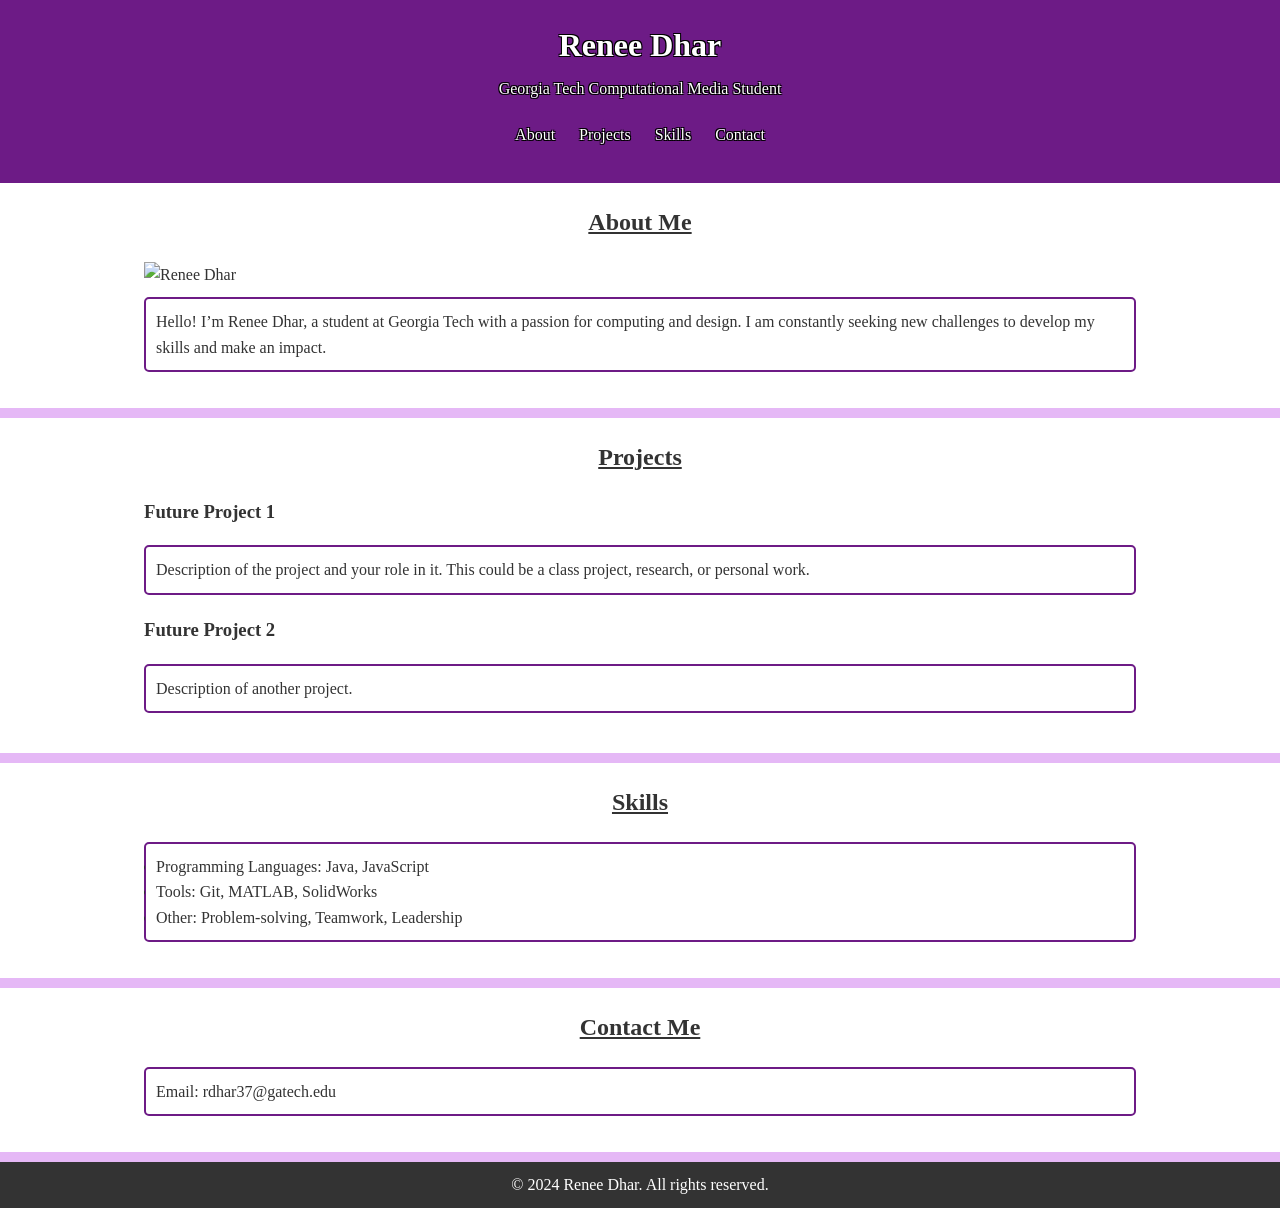
==== index.html @ af12a684 "Assignment 1" ====
<!DOCTYPE html>
<html lang="en">
<head>
    <meta charset="UTF-8">
    <meta name="viewport" content="width=device-width, initial-scale=1.0">
    <title>Renee Dhar | Personal Website</title>
    <link rel="stylesheet" href="styles.css">
</head>
<body>
    <header>
        <div class="container">
            <h1>Renee Dhar</h1>
            <p>Georgia Tech Computational Media Student</p>
            <nav>
                <ul>
                    <li><a href="#about">About</a></li>
                    <li><a href="#projects">Projects</a></li>
                    <li><a href="#skills">Skills</a></li>
                    <li><a href="#contact">Contact</a></li>
                </ul>
            </nav>
        </div>
    </header>

    <section id="about">
        <div class="container">
            <h2>About Me</h2>
            <img src="C:\Users\renee\OneDrive\Desktop\LMC 2700\RenD-928.github.io\IMG_4988 (1).jpg" alt="Renee Dhar" />
            <p>Hello! I’m Renee Dhar, a student at Georgia Tech with a passion for computing and design. I am constantly seeking new challenges to develop my skills and make an impact.</p>
        </div>
    </section>

    <section id="projects">
        <div class="container">
            <h2>Projects</h2>
            <div class="project">
                <h3>Future Project 1</h3>
                <p>Description of the project and your role in it. This could be a class project, research, or personal work.</p>
            </div>
            <div class="project">
                <h3>Future Project 2</h3>
                <p>Description of another project.</p>
            </div>
            <!-- Add more projects as needed -->
        </div>
    </section>

    <section id="skills">
        <div class="container">
            <h2>Skills</h2>
            <ul>
                <li>Programming Languages: Java, JavaScript</li>
                <li>Tools: Git, MATLAB, SolidWorks</li>
                <li>Other: Problem-solving, Teamwork, Leadership</li>
            </ul>
        </div>
    </section>

    <section id="contact">
        <div class="container">
            <h2>Contact Me</h2>
            <p>Email: rdhar37@gatech.edu</p>
            <!-- Add other contact methods if needed -->
        </div>
    </section>

    <footer>
        <div class="container">
            <p>&copy; 2024 Renee Dhar. All rights reserved.</p>
        </div>
    </footer>
</body>
</html>
---- styles.css ----
/* Global Styles */
body {
    font-family: Cambria, Cochin, Georgia, Times, 'Times New Roman', serif, sans-serif;
    line-height: 1.6;
    color: #333;
    margin: 0;
    padding: 0;
    background-color: #c761ec72;
}

.container {
    width: 80%;
    margin: auto;
    overflow: hidden;
}

/* Header */
header {
    background: #6d1b86 url('https://th.bing.com/th/id/R.3aa33653e1eca47b51ae969d2d3291a7?rik=z1APOzBNvWfs%2bw&riu=http%3a%2f%2fwww.homeatlanta.com%2fhomepictures%2fcentennial+park%2fMuseum+Tower+-+Rooftop+Twilight+View+2.jpg&ehk=qgIft8JtJ1qBKA7lSpBzZwmptgZDdvsh3cWKvuCPI7s%3d&risl=&pid=ImgRaw&r=0') no-repeat center center;
    background-size: cover;
    color: #ffffff;
    padding: 20px 0;
    text-align: center;
    text-shadow: -1px -1px 0 #000, 1px -1px 0 #000, -1px 1px 0 #000, 1px 1px 0 #000;
}

header h1 {
    margin: 0;
}

header p {
    margin: 5px 0 20px;
}

nav ul {
    list-style: none;
    padding: 0;
}

nav ul li {
    display: inline;
    margin: 0 10px;
}

nav ul li a {
    color: #fff;
    text-decoration: none;
}

nav ul li a:hover {
    text-decoration: underline;
}

/* Sections */
section {
    padding: 20px;
    background: #fff;
    margin-bottom: 10px;
}

section h2 {
    margin-top: 0;
    text-decoration: underline;
    text-align: center;
}

/* Borders around text inside subsections */
section p, section ul {
    border: 2px solid #6d1b86; /* Border color */
    border-radius: 5px; /* Optional: rounded corners */
    padding: 10px; /* Space between text and border */
    margin-top: 10px; /* Space above text */
}

.project {
    margin-bottom: 20px;
}

/* Footer */
footer {
    background: #333;
    color: #fff;
    text-align: center;
    padding: 10px 0;
}

footer p {
    margin: 0;
}
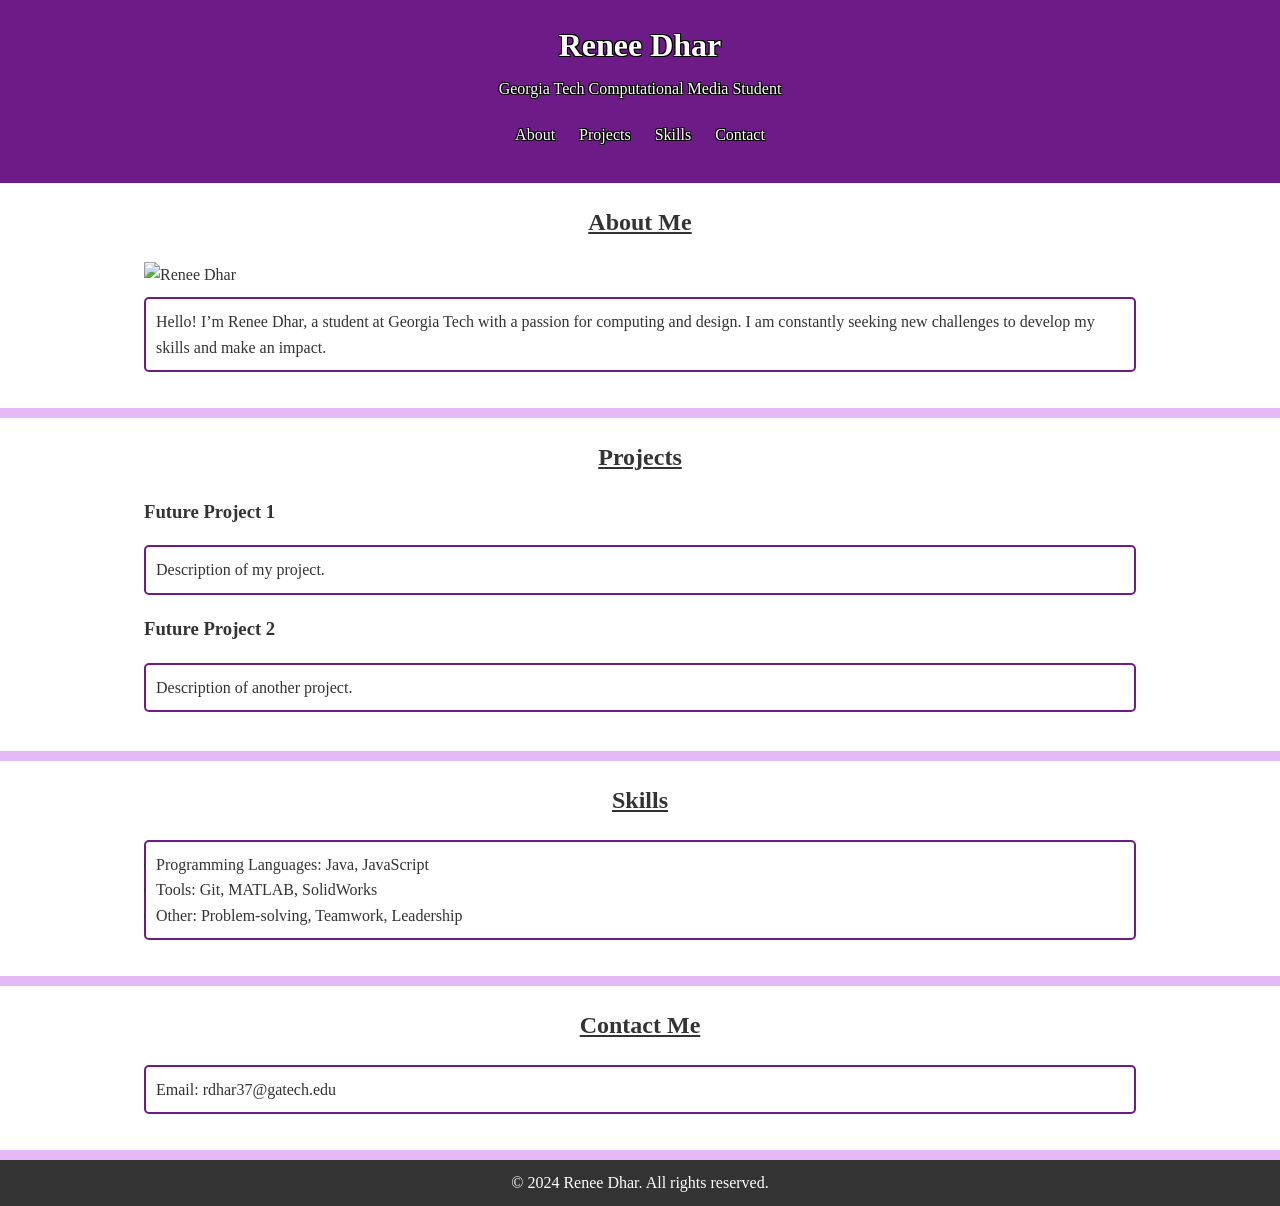
==== commit e1fd0f93: "Updated and synced" ====
--- a/index.html
+++ b/index.html
@@ -35,7 +35,7 @@
             <h2>Projects</h2>
             <div class="project">
                 <h3>Future Project 1</h3>
-                <p>Description of the project and your role in it. This could be a class project, research, or personal work.</p>
+                <p>Description of my project.</p>
             </div>
             <div class="project">
                 <h3>Future Project 2</h3>
--- a/styles.css
+++ b/styles.css
@@ -73,7 +73,7 @@
 }
 
 .project {
-    margin-bottom: 20px;
+    margin-bottom: 19px;
 }
 
 /* Footer */
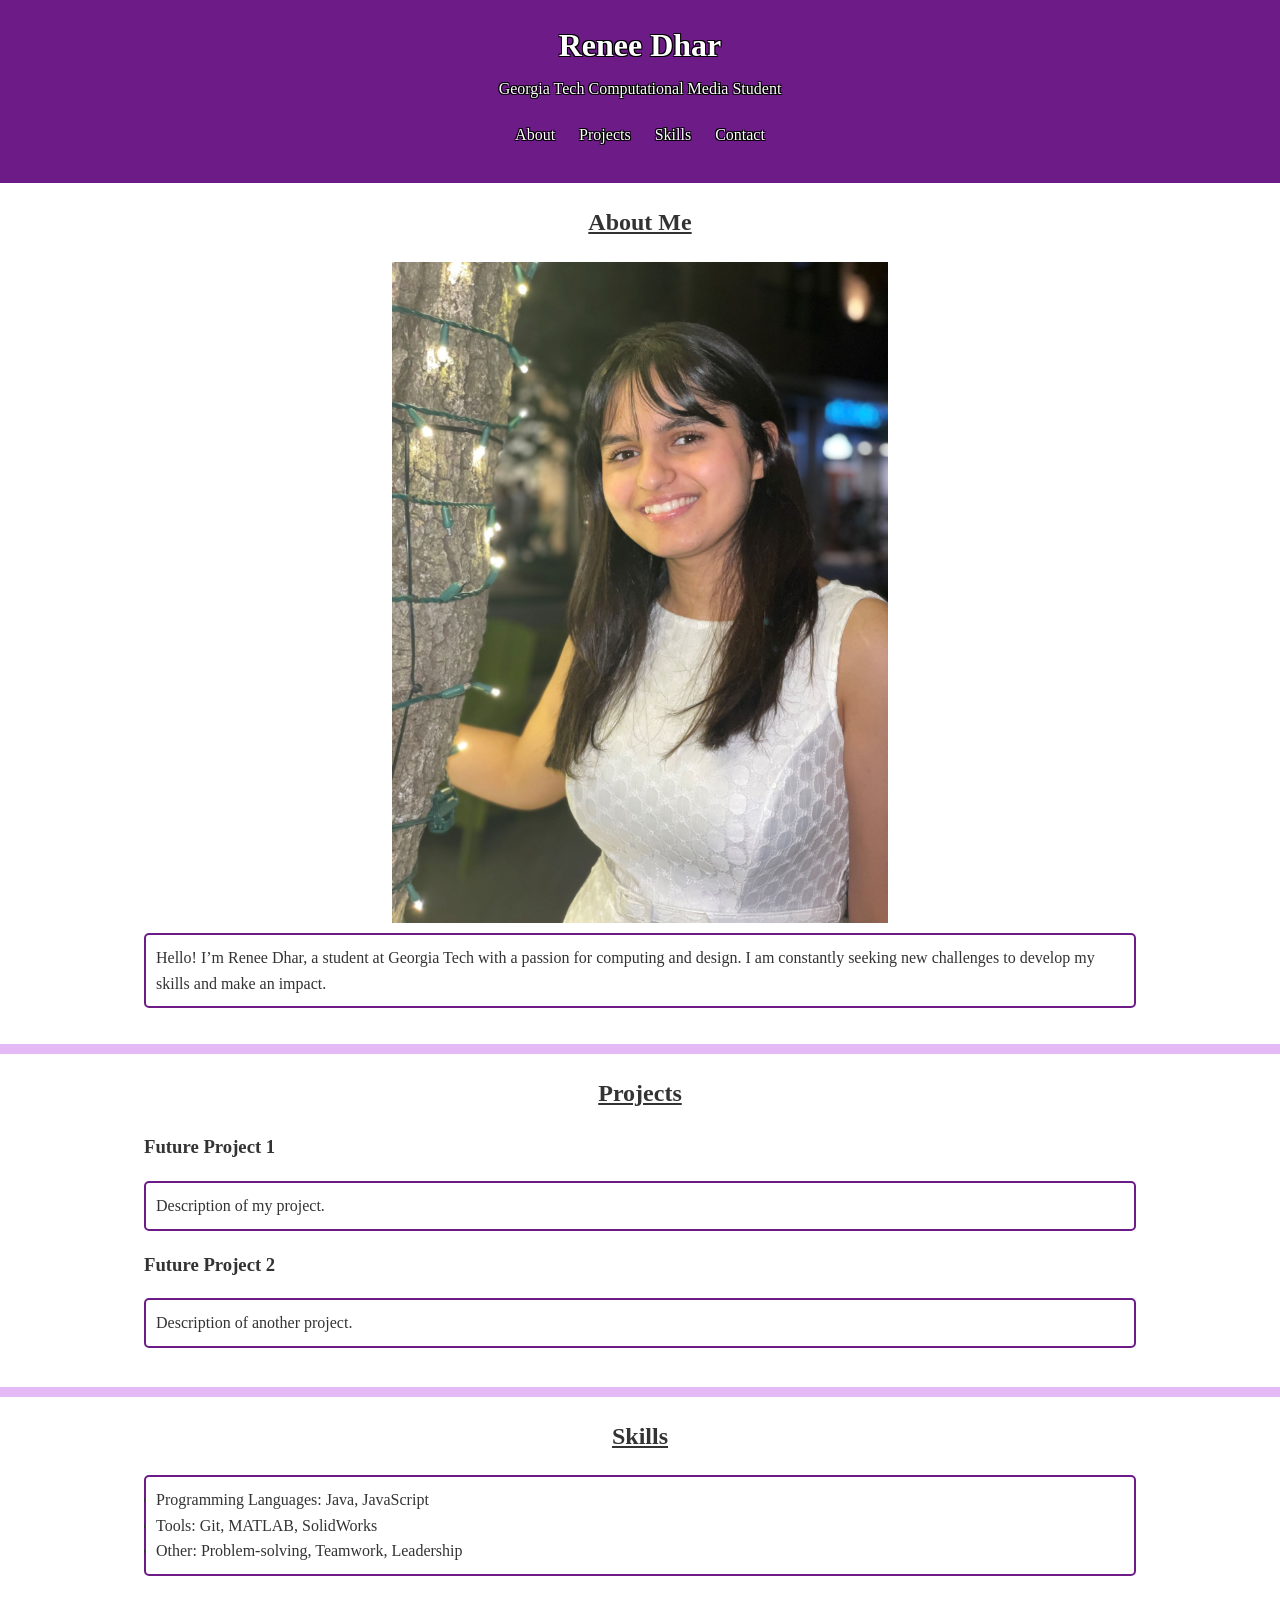
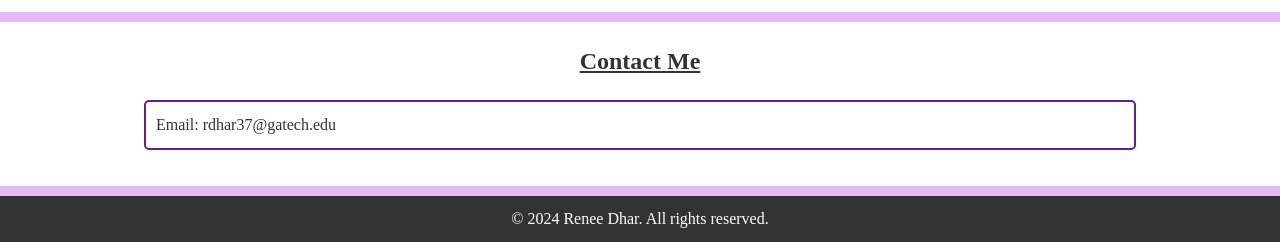
==== commit a2d10637: "Added picture" ====
--- a/index.html
+++ b/index.html
@@ -25,7 +25,8 @@
     <section id="about">
         <div class="container">
             <h2>About Me</h2>
-            <img src="C:\Users\renee\OneDrive\Desktop\LMC 2700\RenD-928.github.io\IMG_4988 (1).jpg" alt="Renee Dhar" />
+            <img src="IMG_4988 (1).jpg" alt="Renee Dhar" class="about-image" style="width: 50%; display: block; margin: 0 auto;" />
+
             <p>Hello! I’m Renee Dhar, a student at Georgia Tech with a passion for computing and design. I am constantly seeking new challenges to develop my skills and make an impact.</p>
         </div>
     </section>
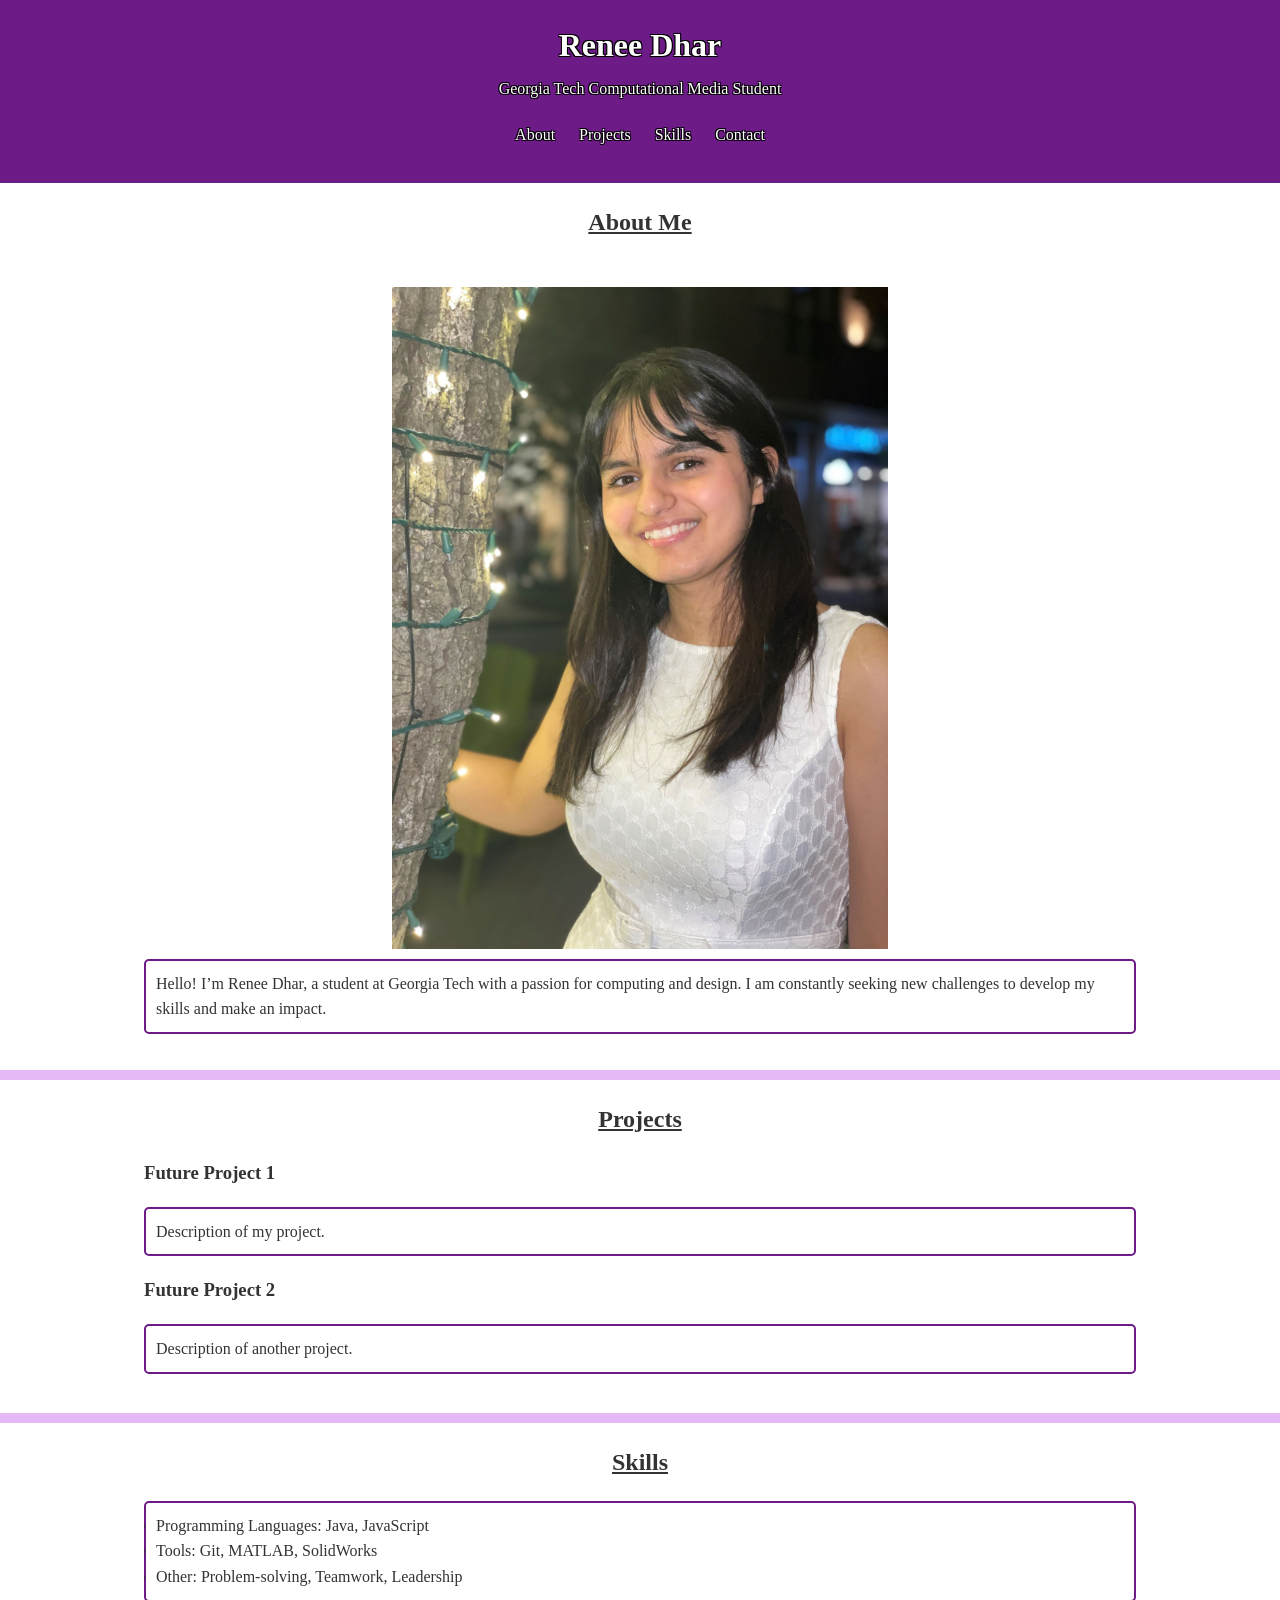
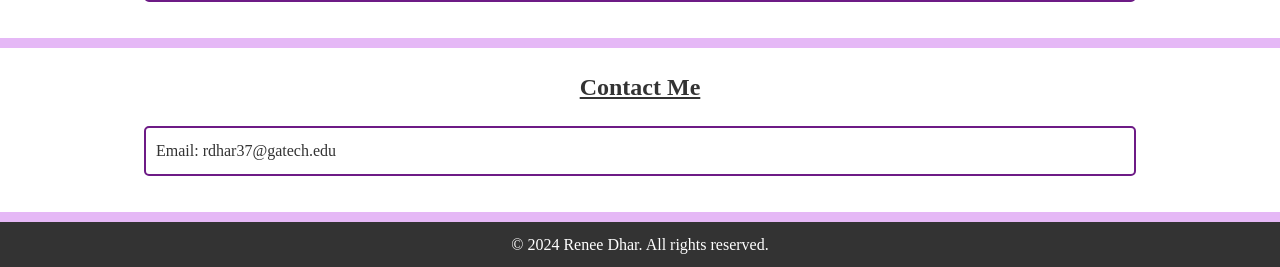
==== commit 48783124: "updated html" ====
--- a/index.html
+++ b/index.html
@@ -25,6 +25,7 @@
     <section id="about">
         <div class="container">
             <h2>About Me</h2>
+            <br>
             <img src="IMG_4988 (1).jpg" alt="Renee Dhar" class="about-image" style="width: 50%; display: block; margin: 0 auto;" />
 
             <p>Hello! I’m Renee Dhar, a student at Georgia Tech with a passion for computing and design. I am constantly seeking new challenges to develop my skills and make an impact.</p>
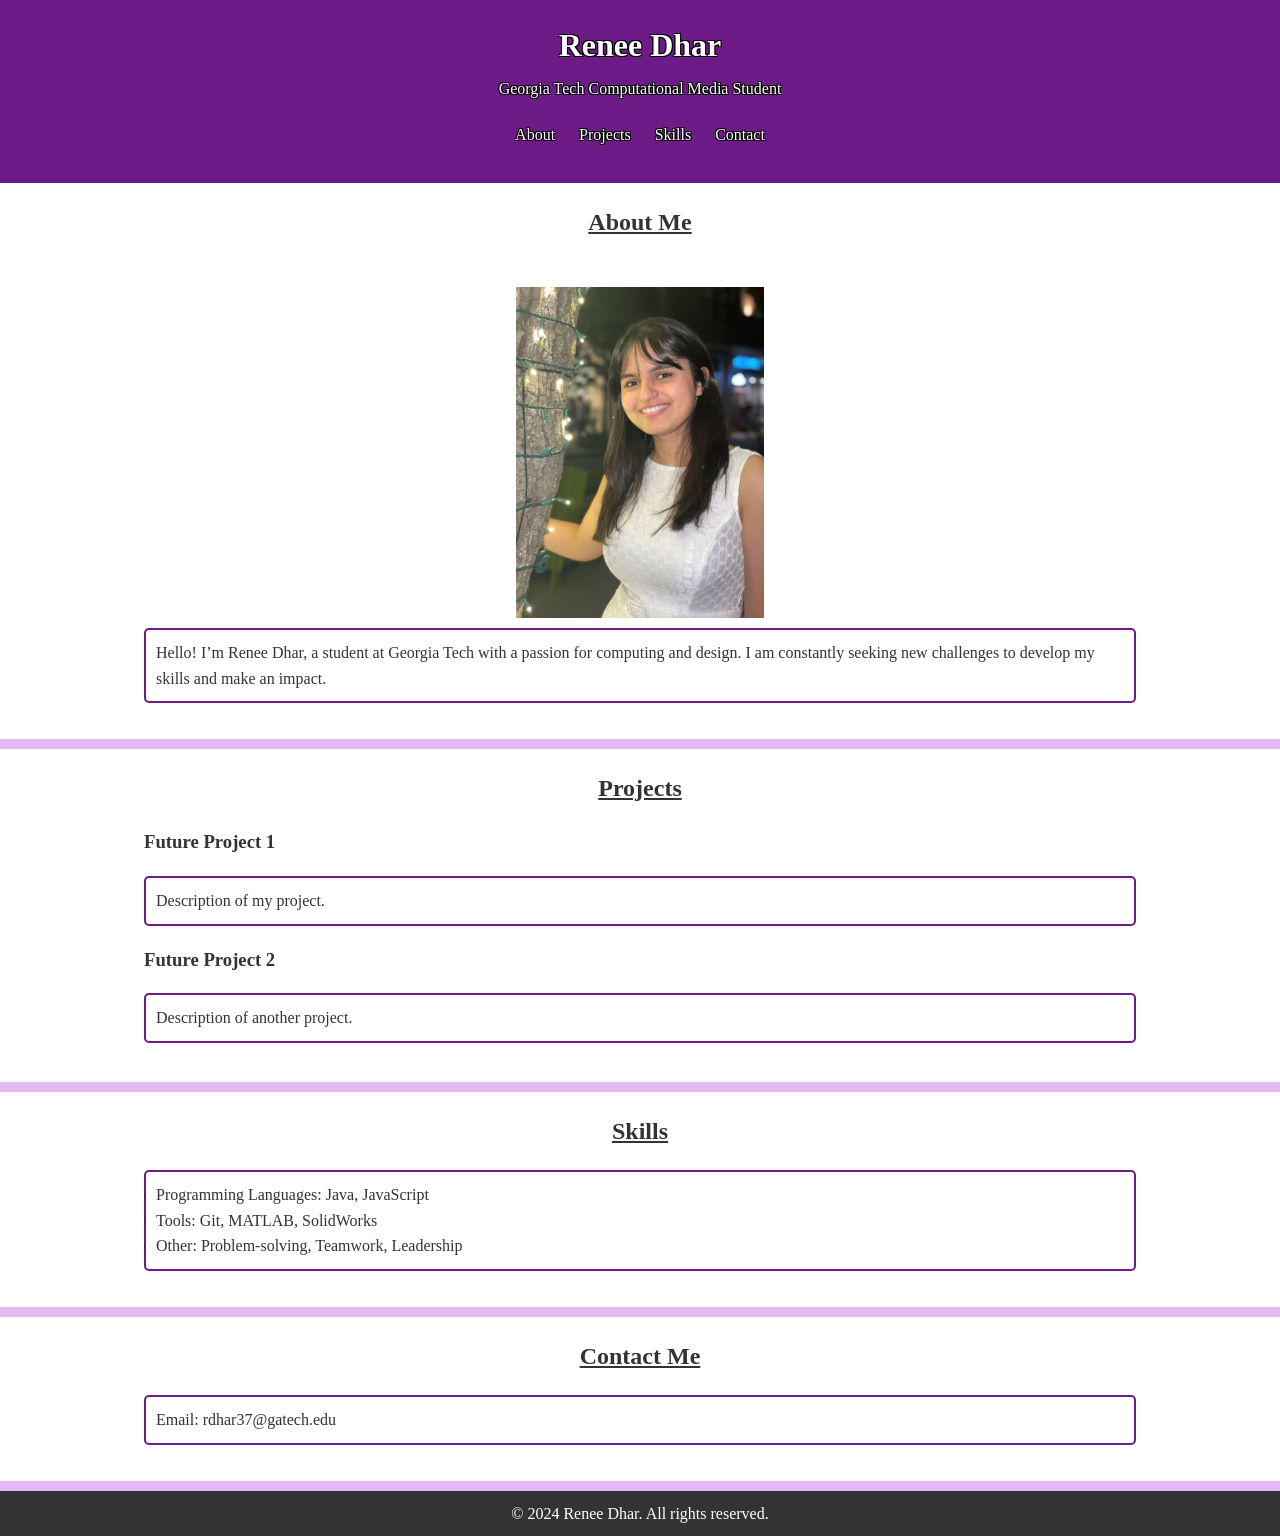
==== commit 3f5d5840: "changed size of image" ====
--- a/index.html
+++ b/index.html
@@ -26,7 +26,7 @@
         <div class="container">
             <h2>About Me</h2>
             <br>
-            <img src="IMG_4988 (1).jpg" alt="Renee Dhar" class="about-image" style="width: 50%; display: block; margin: 0 auto;" />
+            <img src="IMG_4988 (1).jpg" alt="Renee Dhar" class="about-image" style="width: 25%; display: block; margin: 0 auto;" />
 
             <p>Hello! I’m Renee Dhar, a student at Georgia Tech with a passion for computing and design. I am constantly seeking new challenges to develop my skills and make an impact.</p>
         </div>
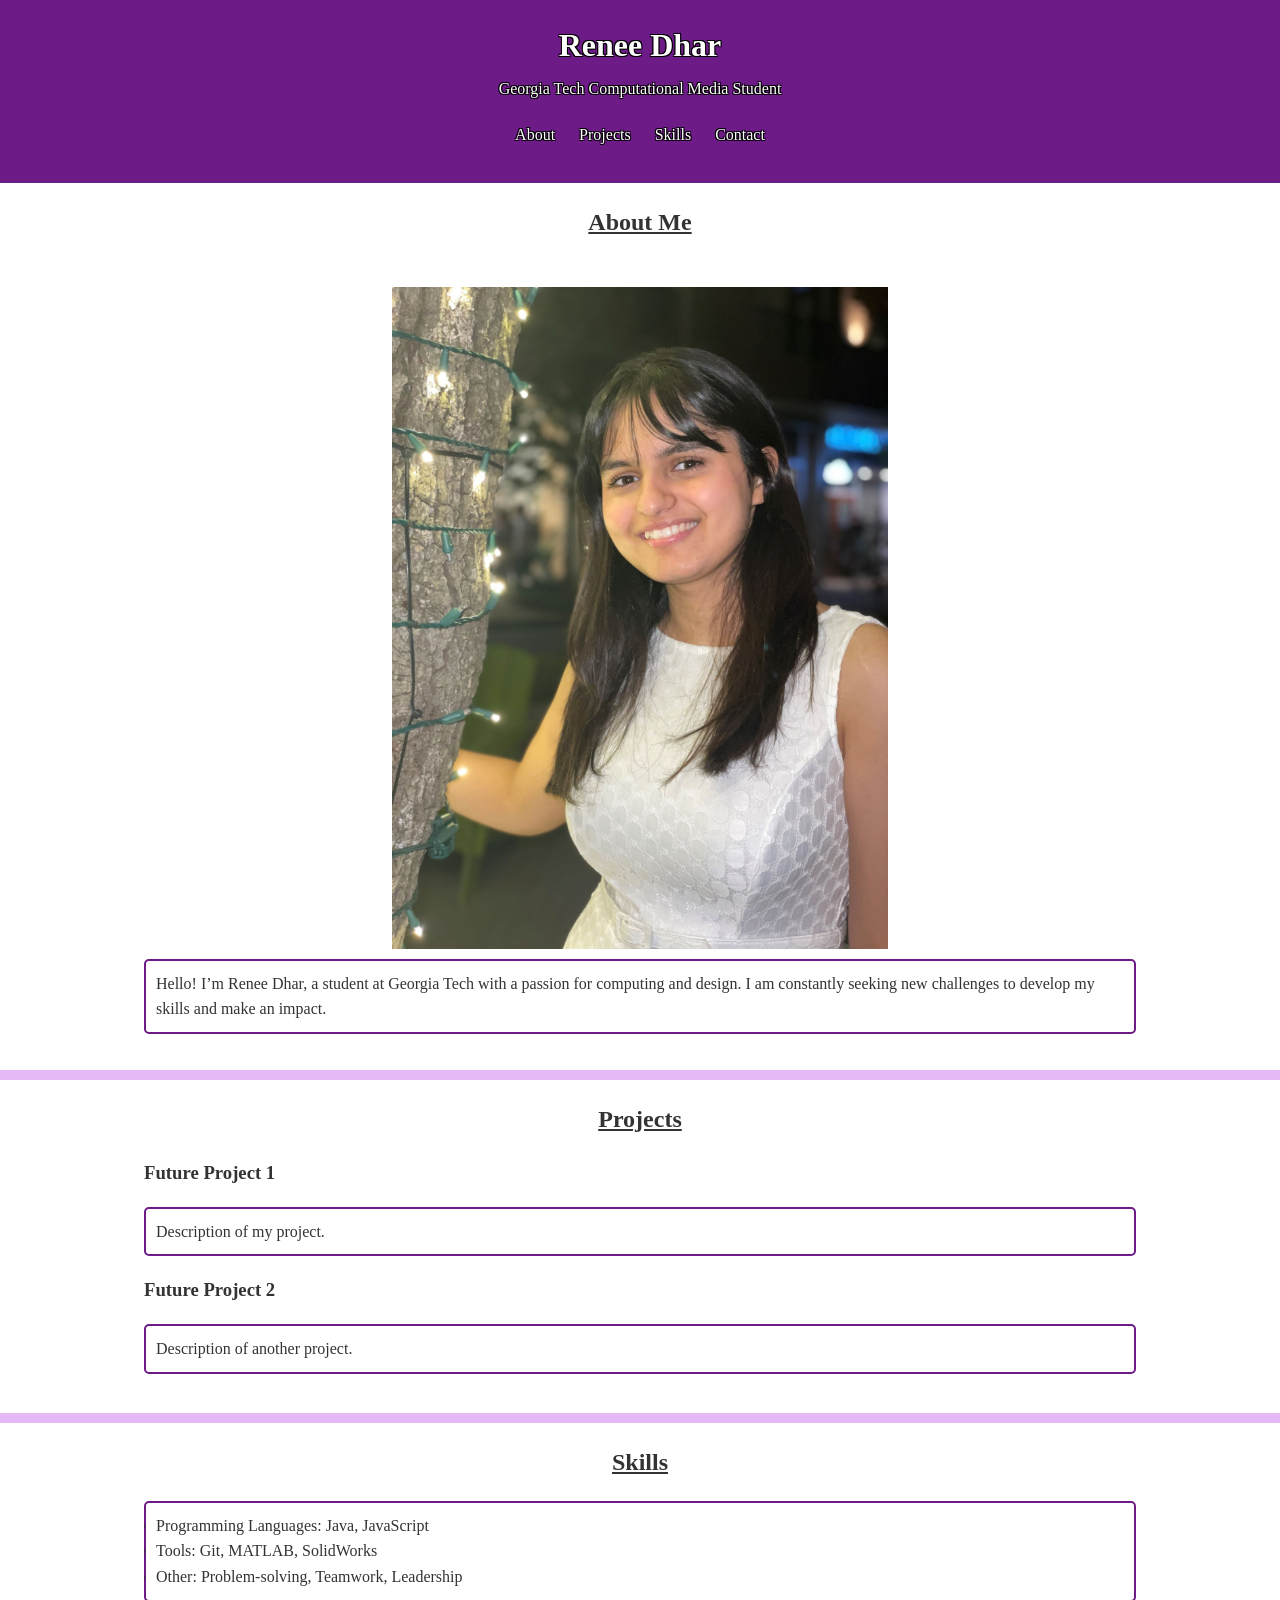
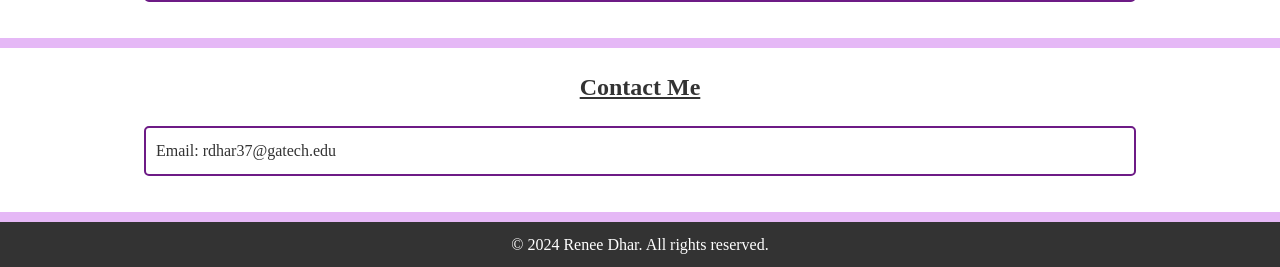
==== commit 640f420c: "changed pic to 50%" ====
--- a/index.html
+++ b/index.html
@@ -26,7 +26,7 @@
         <div class="container">
             <h2>About Me</h2>
             <br>
-            <img src="IMG_4988 (1).jpg" alt="Renee Dhar" class="about-image" style="width: 25%; display: block; margin: 0 auto;" />
+            <img src="IMG_4988 (1).jpg" alt="Renee Dhar" class="about-image" style="width: 50%; display: block; margin: 0 auto;" />
 
             <p>Hello! I’m Renee Dhar, a student at Georgia Tech with a passion for computing and design. I am constantly seeking new challenges to develop my skills and make an impact.</p>
         </div>
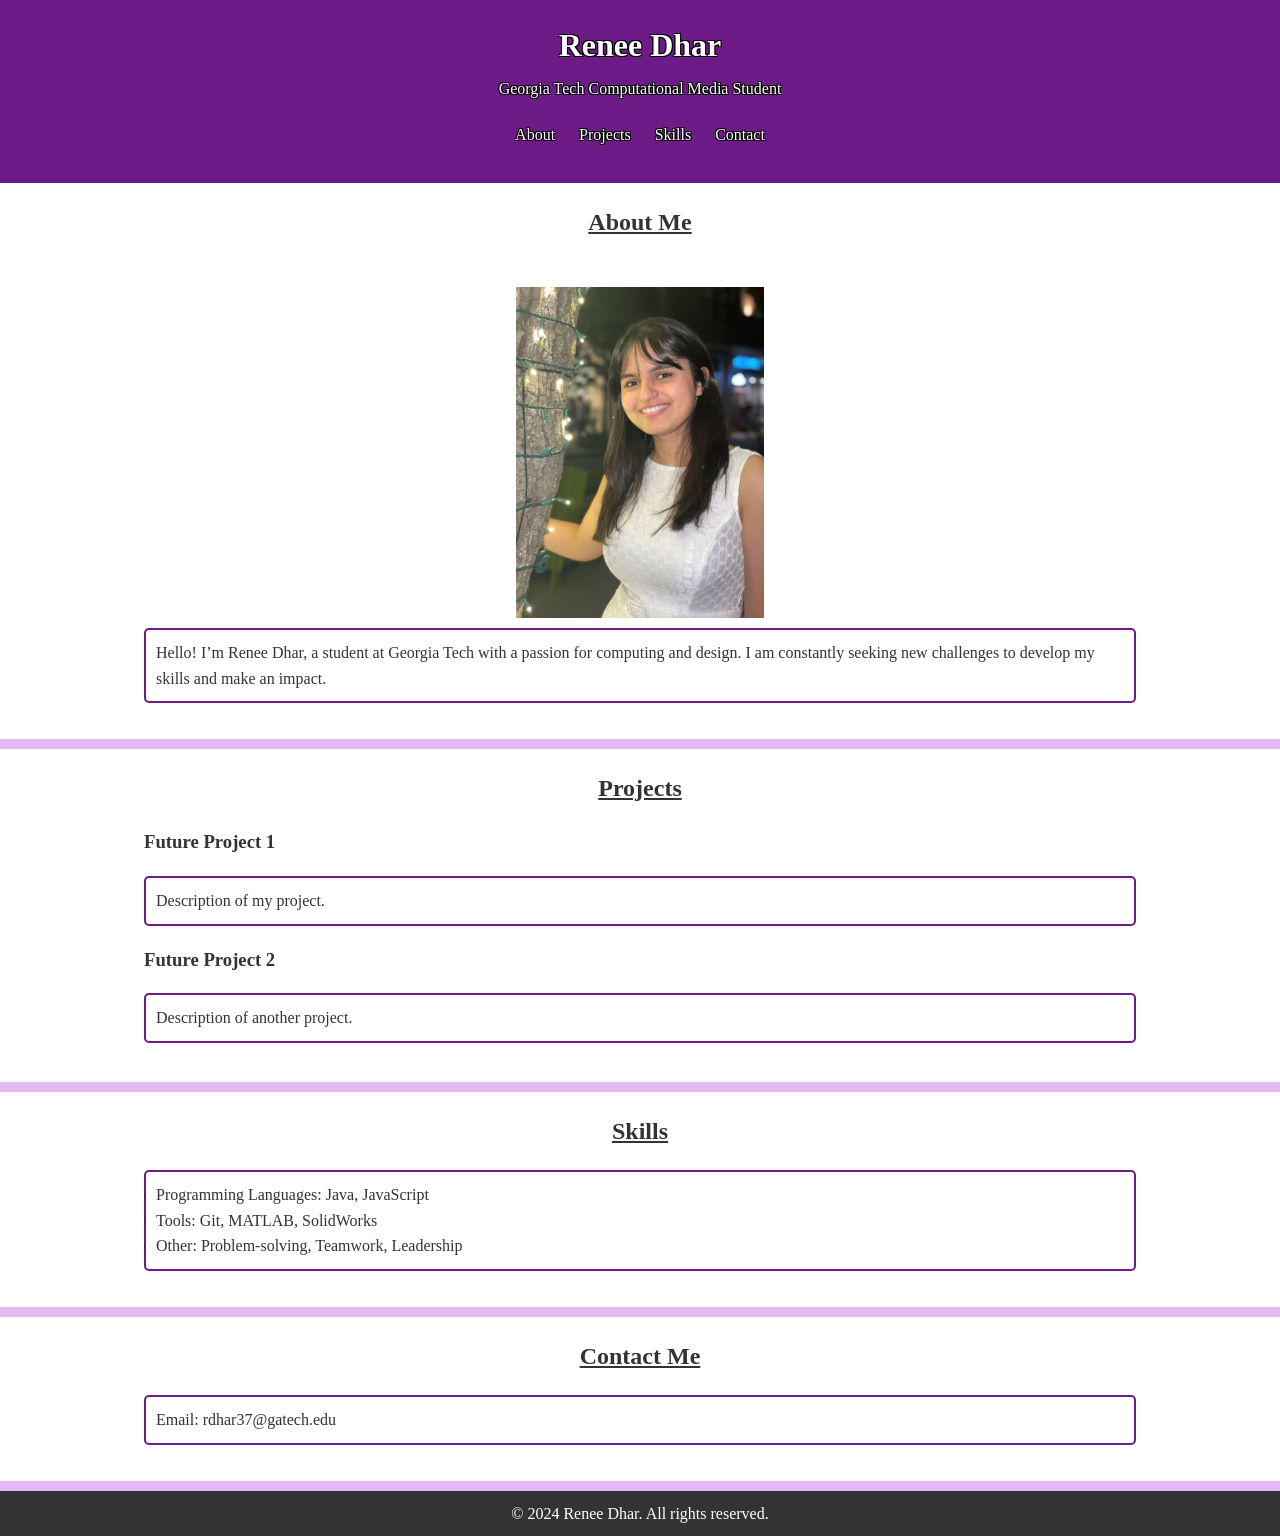
==== commit 4a07b2ea: "changed back to 25" ====
--- a/index.html
+++ b/index.html
@@ -26,7 +26,7 @@
         <div class="container">
             <h2>About Me</h2>
             <br>
-            <img src="IMG_4988 (1).jpg" alt="Renee Dhar" class="about-image" style="width: 50%; display: block; margin: 0 auto;" />
+            <img src="IMG_4988 (1).jpg" alt="Renee Dhar" class="about-image" style="width: 25%; display: block; margin: 0 auto;" />
 
             <p>Hello! I’m Renee Dhar, a student at Georgia Tech with a passion for computing and design. I am constantly seeking new challenges to develop my skills and make an impact.</p>
         </div>
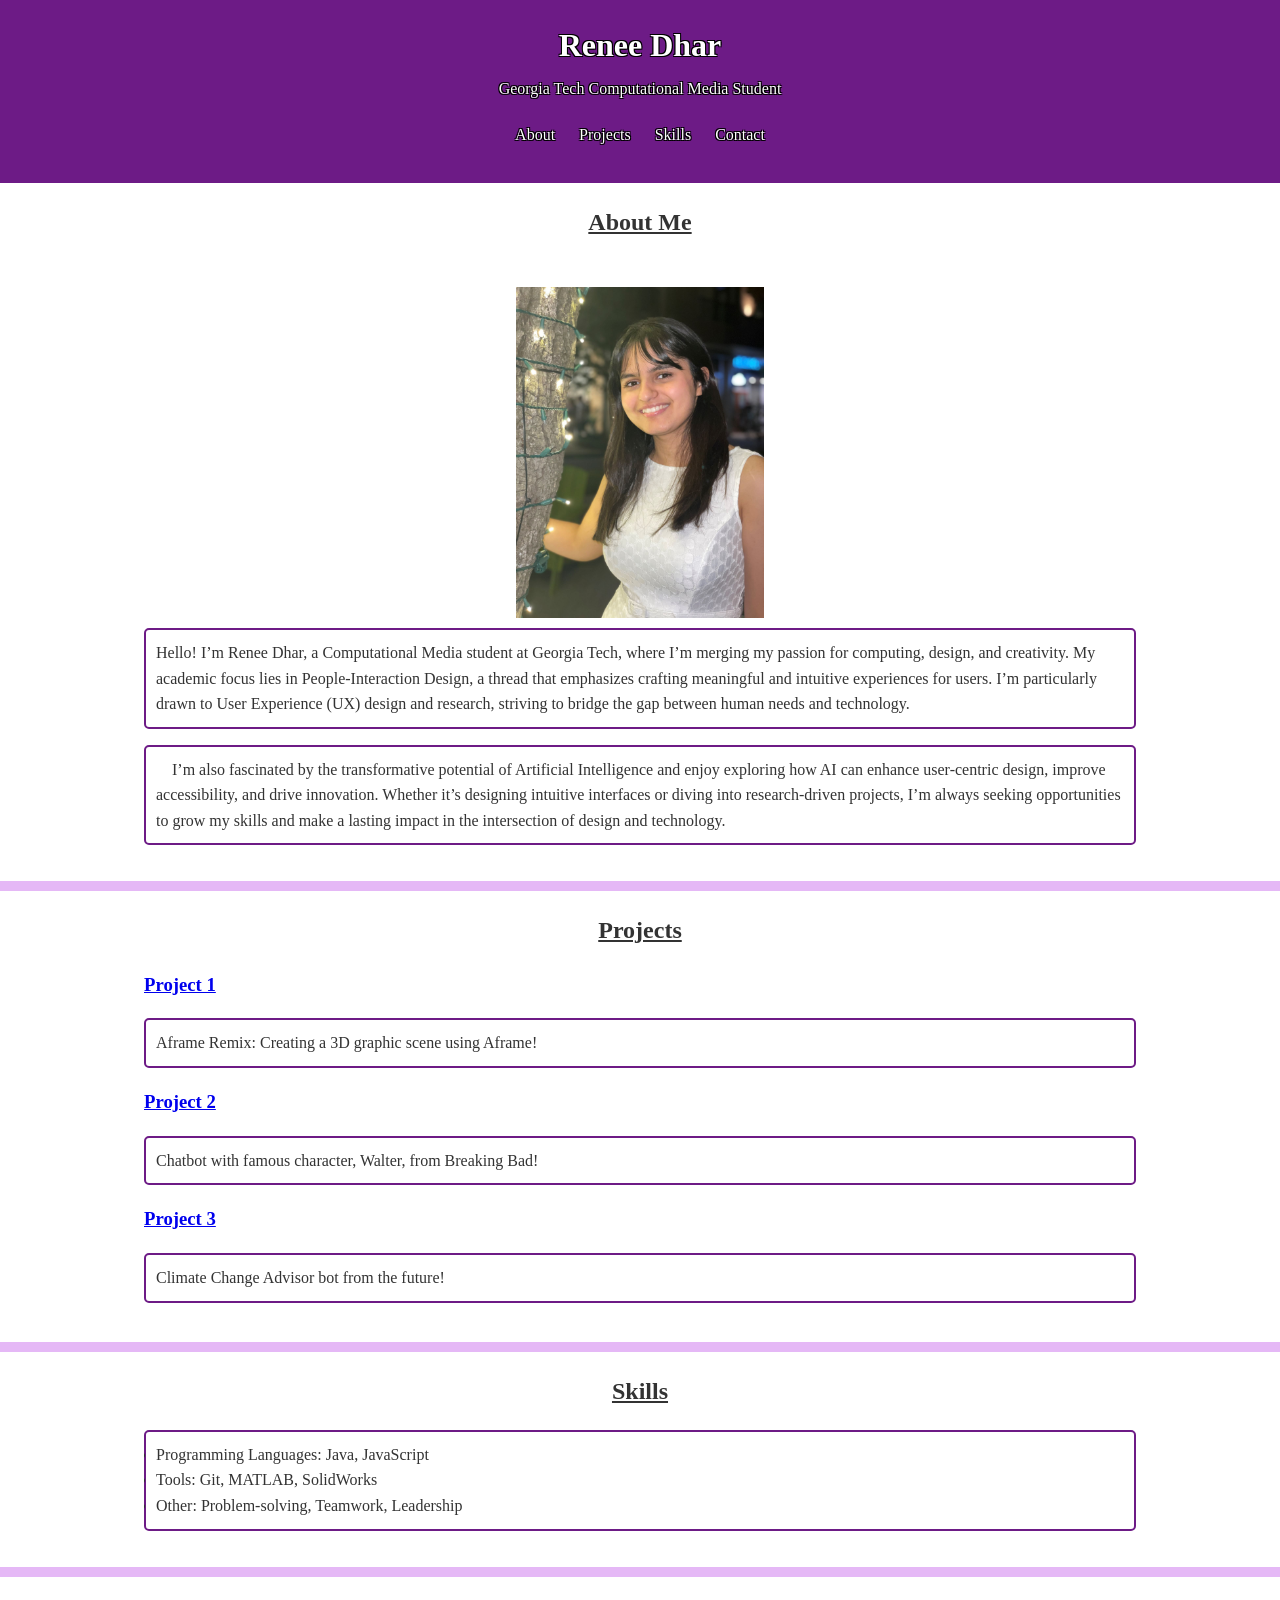
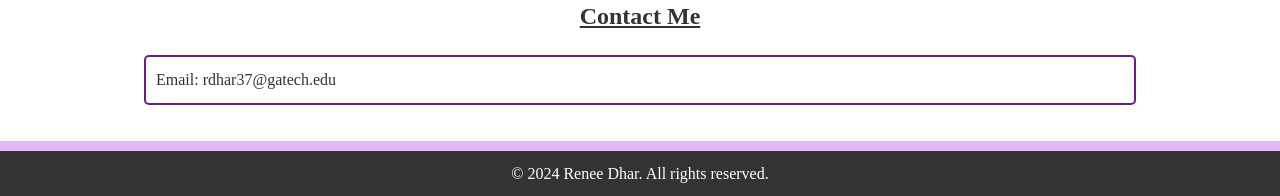
==== commit 017e3570: "Added contents of rep" ====
--- a/index.html
+++ b/index.html
@@ -27,26 +27,38 @@
             <h2>About Me</h2>
             <br>
             <img src="IMG_4988 (1).jpg" alt="Renee Dhar" class="about-image" style="width: 25%; display: block; margin: 0 auto;" />
-
-            <p>Hello! I’m Renee Dhar, a student at Georgia Tech with a passion for computing and design. I am constantly seeking new challenges to develop my skills and make an impact.</p>
+    
+            <p>
+                Hello! I’m Renee Dhar, a Computational Media student at Georgia Tech, where I’m merging my passion for computing, design, and creativity. My academic focus lies in People-Interaction Design, a thread that emphasizes crafting meaningful and intuitive experiences for users. I’m particularly drawn to User Experience (UX) design and research, striving to bridge the gap between human needs and technology.
+            </p>
+            <p style="text-indent: 1em; margin-top: 1em;">
+                I’m also fascinated by the transformative potential of Artificial Intelligence and enjoy exploring how AI can enhance user-centric design, improve accessibility, and drive innovation. Whether it’s designing intuitive interfaces or diving into research-driven projects, I’m always seeking opportunities to grow my skills and make a lasting impact in the intersection of design and technology.
+            </p>
         </div>
     </section>
+    
+    
 
     <section id="projects">
         <div class="container">
-            <h2>Projects</h2>
-            <div class="project">
-                <h3>Future Project 1</h3>
-                <p>Description of my project.</p>
-            </div>
-            <div class="project">
-                <h3>Future Project 2</h3>
-                <p>Description of another project.</p>
-            </div>
-            <!-- Add more projects as needed -->
+          <h2>Projects</h2>
+          <div class="project">
+            <h3><a href="project1.html">Project 1</a></h3>
+            <p>Aframe Remix: Creating a 3D graphic scene using Aframe!</p>
+          </div>
+          <div class="project">
+            <h3><a href="project2.html">Project 2</a></h3>
+            <p>Chatbot with famous character, Walter, from Breaking Bad!</p>
+          </div>
+          <div class="project">
+            <h3><a href="project3.html">Project 3</a></h3>
+            <p>Climate Change Advisor bot from the future!</p>
+          </div>
+          <!-- Add more projects as needed -->
         </div>
-    </section>
-
+      </section>
+      
+      
     <section id="skills">
         <div class="container">
             <h2>Skills</h2>
